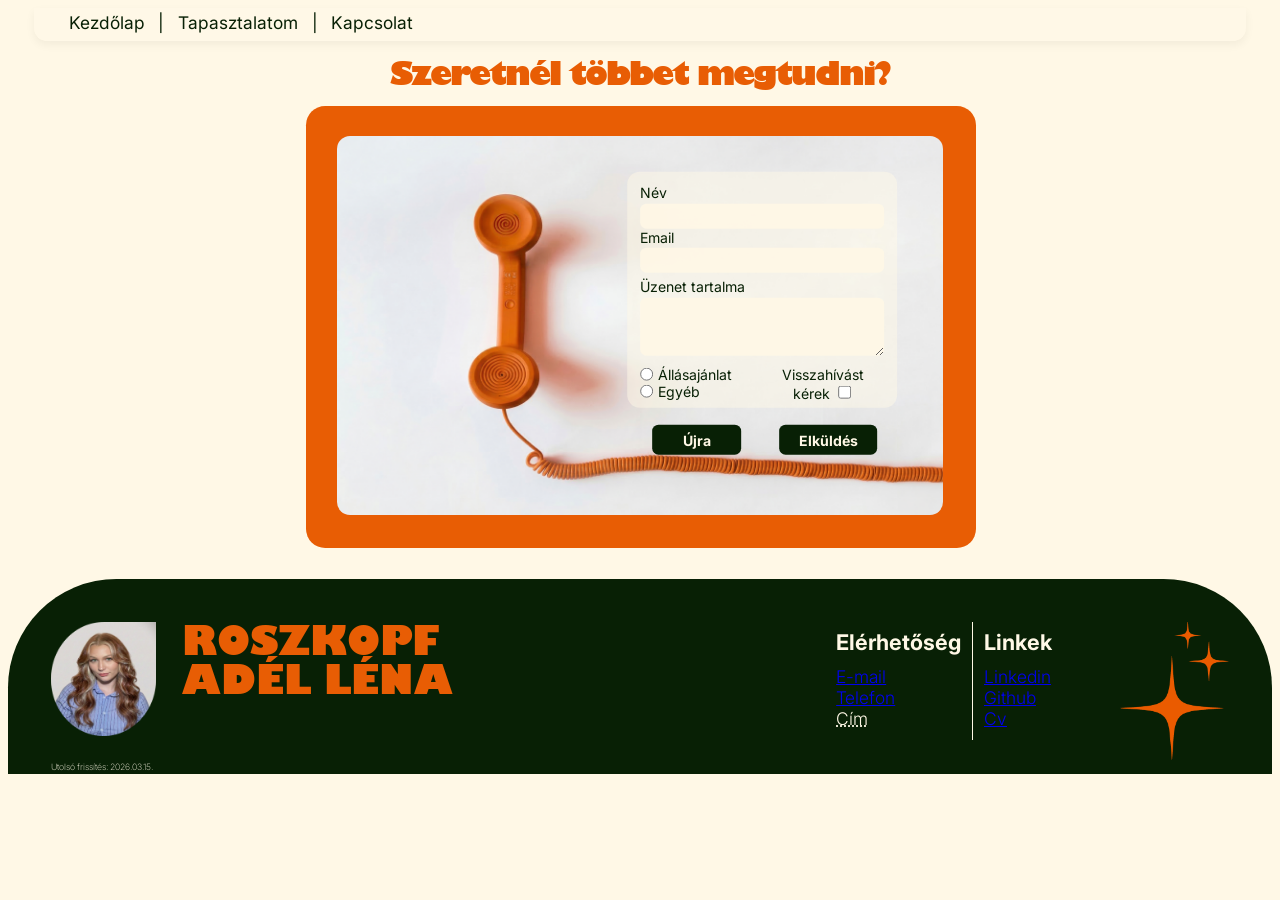
==== kapcsolat.html @ 5bee78ab "kezdolap, kapcsolat kesz" ====
<!doctype html>
<html lang="hu">
  <head>
    <meta charset="UTF-8" />
    <meta name="viewport" content="width=device-width, initial-scale=1.0" />
    <title>Portfólió - Kapcsolat - Roszkopf Adél</title>
    <link rel="icon" type="image/png" href="media/favicon.png" />
    <link rel="stylesheet" href="stilus/stilus.css" />
  </head>
  <body>
    <header>
      <nav>
        <a href="index.html">Kezdőlap</a>
        <span class="separator">|</span>
        <a href="tapasztalat.html">Tapasztalatom</a>
        <span class="separator">|</span>
        <a href="kapcsolat.html" class="active">Kapcsolat</a>
      </nav>
    </header>

    <main>
      <div class="kapcsolat_szekcio">
        <h1 class="huge-text kapcsolat_cim">Szeretnél többet megtudni?</h1>

        <div class="form_kontener">
          <div class="narancs_hatter"></div>
          <div class="kapcsolat_kep img_border"></div>

          <div class="form_box">
            <form action="#" method="post">
              <div class="form_field">
                <label for="name">Név</label>
                <input type="text" id="name" name="name" required />
              </div>

              <div class="form_field">
                <label for="email">Email</label>
                <input type="email" id="email" name="email" required />
              </div>

              <div class="form_field textarea_field">
                <label for="message">Üzenet tartalma</label>
                <textarea id="message" name="message" rows="3"></textarea>
              </div>

              <div class="form_options_container">
                <div class="form_options">
                  <div class="option_group">
                    <input
                      type="radio"
                      id="allasajanlat"
                      name="category"
                      value="allasajanlat"
                    />
                    <label for="allasajanlat">Állásajánlat</label>
                  </div>

                  <div class="option_group">
                    <input
                      type="radio"
                      id="egyeb"
                      name="category"
                      value="egyeb"
                    />
                    <label for="egyeb">Egyéb</label>
                  </div>
                </div>
                <div class="checkbox_container">
                  <div class="standalone_check">
                    <label for="check1">Visszahívást kérek</label>
                    <input type="checkbox" id="check1" name="check1" />
                  </div>
                </div>
              </div>

              <div class="form_buttons">
                <button type="reset" class="btn_ujra">Újra</button>
                <button type="submit" class="btn_elkuld">Elküldés</button>
              </div>
            </form>
          </div>
        </div>
      </div>
    </main>

    <footer>
      <div class="footer_left">
        <img
          class="footer_profil"
          src="media/footer_profil.png"
          alt="Roszkopf Adél"
        />
        <div class="footer_nev">ROSZKOPF<br />ADÉL LÉNA</div>
      </div>
      <div class="footer_right">
        <div class="footer_felsorolasok">
          <div class="footer_elerhetosegek">
            <h4>Elérhetőség</h4>
            <ul>
              <a href="mailto:roszkopf.adel@gmail.com">
                <li>E-mail</li>
              </a>
              <a href="tel:+36204202442">
                <li>Telefon</li>
              </a>
              <abbr title="2040 Budaörs, Szivárvány u. 12.">
                <li>Cím</li>
              </abbr>
            </ul>
          </div>
          <div class="footer_linkek">
            <h4>Linkek</h4>
            <ul>
              <a href="https://www.linkedin.com/in/adellenaroszkopf/">
                <li>Linkedin</li>
              </a>
              <a href="https://github.com/radel01">
                <li>Github</li>
              </a>
              <a href="media/Profile.pdf" target="_blank">
                <li>Cv</li>
              </a>
            </ul>
          </div>
        </div>
        <img
          class="footer_csillag"
          src="media/csillag2.png"
          alt="Csillag dekoráció"
        />
      </div>
      <div class="footer_bottom">
        Utolsó frissítés: <time datetime="2026-03-15">2026.03.15.</time>
      </div>
    </footer>
  </body>
</html>
---- stilus/stilus.css ----
@font-face {
  font-family: "Gill Sans Nova Ultra Bold";
  src: url("fonts/GillSansUltraBoNova.ttf") format("truetype");
  font-weight: 900;
  font-style: normal;
}
@font-face {
  font-family: "Inter";
  src: url("fonts/Inter-VariableFont_opsz,wght.ttf") format("truetype");
  font-weight: 100 900;
  font-style: normal;
}
.img_border {
  border-radius: 1.02vw;
}
body {
  background-color: #fff8e6;
  font-family: "Inter", sans-serif;
  font-weight: 400;
  color: #082005;
}
main {
  padding-left: 2.03vw;
  padding-right: 2.03vw;
}
h1,
h2,
h3,
.footer_nev {
  color: #e85d04;
  font-family: "Gill Sans Nova Ultra Bold", sans-serif;
}
/* --------------------kezdolap--------------------- */
.kezdolap_elso {
  width: 100%;
  position: relative;
  padding-top: 2.54vw;
}
.kezdolap_elso img {
  width: 100%;
  height: auto;
  display: block;
}

.focim {
  position: absolute;
  top: 61%;
  left: 55%;
  transform: translate(-85%, -55%);
  margin: 0;
  z-index: 10;
  text-shadow: 2px 2px 5px rgba(0, 0, 0, 0.5);
}
.focim h1 {
  font-size: 20.34vw;
  line-height: 0.79;
}
.kezdolap_masodik {
  margin-top: 4.24vw;
  padding-top: 8.81vw;
  padding-bottom: 2.03vw;
  height: 40.68vw;
}
.ismerj_kombinalt {
  display: grid;
  grid-template-columns: 1fr 3fr;
  gap: 0.34vw;
}
.levelek_kep {
  width: 20.34vw;
  margin-top: 1.69vw;
}
.hosszu_szoveg {
  text-align: justify;
  font-size: 1.76vw;
  padding-left: 0;
  margin-top: 5.08vw;
}
.kod_kep {
  margin-top: -11.02vw;
  float: right;
  width: 47%;
  margin-bottom: 0;
  margin-left: 3.39vw;
}
.meg_cim {
  clear: right;
  margin-top: 0.85vw;
  font-size: 13.56vw;
  float: right;
  margin-right: 0;
  padding-right: 0;
  line-height: 0.9;
  margin-bottom: 0;
  margin-left: 2.71vw;
}
.ismerj_cim {
  margin-top: 0.34vw;
  font-size: 14.58vw;
  margin-bottom: -0.17vw;
  padding-bottom: 0;
  line-height: 0.7;
}
.jobb_oldal {
  margin-top: 0;
  height: 1.69vw;
}
.bal_oldal {
  margin-top: 0;
  height: 33.9vw;
}

.kezdolap_harmadik {
  height: 44.07vw;
  padding-top: 8.81vw;
  padding-bottom: 2.03vw;
}

.harmadik_grid {
  display: grid;
  grid-template-columns: 1fr 1fr 1fr;
  gap: 0;
  margin-bottom: -6.78vw;
  position: relative;
  z-index: 2;
}
.szoveg_oszlop h3 {
  font-size: 1.69vw;
  margin-bottom: 1.36vw;
  padding-bottom: 0;
}
.szoveg_oszlop {
  font-size: 2.2vw;
  margin-bottom: 0.17vw;
  width: 25.42vw;
}
.szoveg_oszlop p {
  text-align: justify;
  margin-top: 0;
  padding-right: 1.36vw;
}
.kep_oszlop {
  position: relative;
}
.kezdolap_utolso_kep {
  width: 23.73vw;
  float: right;
  position: relative;
  z-index: 2;
  display: block;
}

.utolso_csillag {
  position: absolute;
  z-index: 1;
  width: 10vw;
  top: -4.75vw;
  left: 2.71vw;
}
.vezeteknev {
  margin: 0;
  line-height: 0.9;
  position: relative;
  z-index: 1;
  font-size: 9.32vw;
  letter-spacing: 0.0855em;
}
.keresztnev {
  margin: 0;
  line-height: 0.9;
  text-align: right;
  position: relative;
  z-index: 1;
  font-size: 9.32vw;
  margin-right: -0.68vw;
  letter-spacing: 0.0593em;
}

/* --------------------nav--------------------- */
header {
  position: sticky;
  top: 0;
  background-color: #fff8e660;
  z-index: 1000;
  box-shadow: 0 4px 10px rgba(0, 0, 0, 0.05);
  scroll-behavior: smooth;
  height: 2.54vw;
  margin-left: 2.03vw;
  margin-right: 2.03vw;
  border-bottom-left-radius: 1.02vw;
  border-bottom-right-radius: 1.02vw;
}
nav {
  height: 100%;
  font-size: 1.36vw; /* 20 / 14.75 */
  padding-top: 0.34vw;
  padding-left: 2.03vw;
  padding-right: 2.03vw;
}
nav a {
  text-decoration: none;
  color: #082005;
  padding-left: 0.68vw;
  padding-right: 0.68vw;
}
nav a:hover {
  color: #e85d04;
}

/* --------------------footer--------------------- */
footer {
  background-color: #082005;
  color: #fff8e6;
  border-top-left-radius: 8.47vw;
  border-top-right-radius: 8.47vw;
  padding-top: 3.39vw;
  padding-bottom: 0;
  padding-left: 3.39vw;
  padding-right: 3.39vw;
  display: grid;
  grid-template-columns: 2fr 1fr;
  height: 11.86vw;
  font-weight: 300;
}
.footer_profil {
  width: 8.14vw;
}
.footer_nev {
  color: #e85d04;
  font-size: 3.05vw;
  line-height: 1;
}
.footer_right {
  display: grid;
  grid-template-columns: 4fr 1fr;
}
.footer_csillag {
  width: 8.47vw;
}
.footer_felsorolasok {
  display: grid;
  grid-template-columns: 1fr 1fr;
  height: 9.15vw;
}
.footer_felsorolasok li {
  font-size: 1.36vw;
}
footer h4 {
  font-size: 1.69vw;
  margin-bottom: 0.85vw;
  padding-top: 0;
  margin-top: 0.51vw;
}
.footer_elerhetosegek {
  border-right: solid 1px #fff8e6;
  margin-right: 0.85vw;
  padding-right: 0.85vw;
}

.footer_left {
  display: grid;
  grid-template-columns: 1fr 5fr;
}
.footer_felsorolasok ul {
  list-style-type: none;
  padding: 0;
  margin: 0;
}
.footer_bottom {
  font-size: 0.68vw;
  font-weight: 200;
}

/* ------------------------------------------kapcsolat oldal------------------------------------------------ */
.kapcsolat_szekcio {
    text-align: center;
    padding-top: 1vw;
    margin-bottom: 5vw;
}

.kapcsolat_cim {
    margin-top: 0;
    margin-bottom: 3.2vw;
    font-size: 2.5vw;
    letter-spacing: -2px;
}

.form_kontener {
    position: relative;
    width: 50%;
    margin-top: 2vw;
    margin-bottom: 5vw;
    margin-left: auto;
    margin-right: auto;
    z-index: 1;
}
.narancs_hatter {
    position: absolute;
    top: -2.4vw; 
    left: -2.4vw; 
    width: calc(100% + 5vw); 
    height: calc(100% + 5vw); 
    background-color: #E85D04;
    border-radius: 1.5vw; 
    z-index: -1;
}
.kapcsolat_kep {
    width: 100%;
    display: block;
    background-image: url('../media/kapcsolat1.png');
    background-size: cover;
    background-position: center;
    background-repeat: no-repeat;
    aspect-ratio: 16 / 10;
}

.form_box {
    position: absolute;
    top: 40.5%;
    left: 70.2%;
    transform: translate(-50%, -50%);
    width: 44.5%; 
    height: 62.5%; 
    background-color: rgba(255, 248, 230, 0.471);
    padding: 1vw;
    box-sizing: border-box; 
    border-radius: 1vw; 
    display: grid;
    grid-template-columns: 1fr;
    gap: 0.5vw;
    align-content: start;
}

.form_field {
    display: flex;
    flex-direction: column;
    text-align: left;
}

.form_field label {
    font-size: 1.1vw;
    margin-bottom: 0.2vw;
}

.form_field input,
.form_field textarea {
    font-family: 'Inter', sans-serif;
    font-size: 1.1vw;
    color: #082005;
    background-color: transparent;
    border: none;
    border-radius: 0.5vw;
    padding: 0.3vw;
    width: 100%;
    box-sizing: border-box;
}
.form_field input:not([type="radio"]):not([type="checkbox"]),
.form_field textarea {
     background-color: rgba(255, 248, 230, 0.9);
}

.textarea_field label {
    margin-top: 0.4vw;
}
.form_options_container{
  display: grid;
  grid-template-columns: 1fr 1fr;
}

.form_options {
    align-items: center;
    gap: 1.2vw;
    margin-top: 0.8vw;
    margin-bottom: 0.8vw;
    font-size: 1.1vw;
}
.checkbox_container{
  float: right;
  margin-top: 0.8vw;
    margin-bottom: 0.8vw;
    font-size: 1.1vw;
}

.option_group {
    display: flex;
    align-items: center;
    gap: 0.4vw;
}

.option_group input[type="radio"] {
    width: auto;
    margin: 0;
}

.standalone_check {
    margin-left: auto;
}

.form_buttons {
    display: grid;
    grid-template-columns: 1fr 1fr;
    gap: 1.5vw;
    width: 100%;
    margin-top: 1vw;
    justify-items: center;
}

.form_buttons button {
    font-family: 'Inter', sans-serif;
    font-size: 1.1vw;
    font-weight: 700;
    color: #fff8e6;
    background-color: #082005;
    border: none;
    border-radius: 0.5vw;
    padding: 0.5vw 1.5vw;
    width: auto;
    min-width: 7vw;
    cursor: pointer;
    transition: background-color 0.3s ease;
}

.form_buttons button:hover {
    background-color: #E85D04;
}
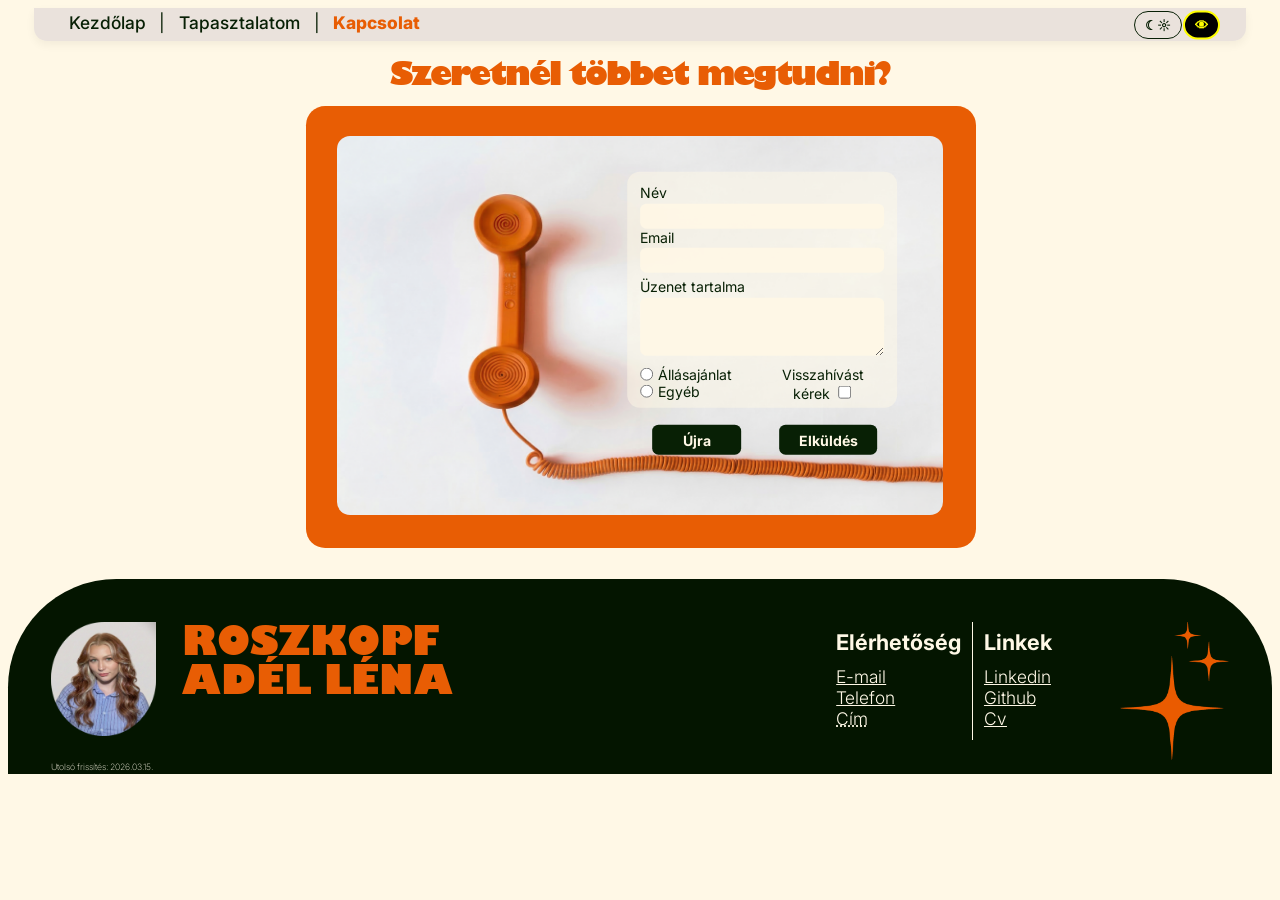
==== commit 943bd935: "dark mode, high-contrast mode" ====
--- a/kapcsolat.html
+++ b/kapcsolat.html
@@ -3,11 +3,12 @@
   <head>
     <meta charset="UTF-8" />
     <meta name="viewport" content="width=device-width, initial-scale=1.0" />
-    <title>Portfólió - Kapcsolat - Roszkopf Adél</title>
+    <title>Kapcsolat - Roszkopf Adél</title>
     <link rel="icon" type="image/png" href="media/favicon.png" />
     <link rel="stylesheet" href="stilus/stilus.css" />
   </head>
   <body>
+    <a href="#fo-tartalom" class="skip-link">Ugrás a fő tartalomra</a>
     <header>
       <nav>
         <a href="index.html">Kezdőlap</a>
@@ -15,10 +16,12 @@
         <a href="tapasztalat.html">Tapasztalatom</a>
         <span class="separator">|</span>
         <a href="kapcsolat.html" class="active">Kapcsolat</a>
+        <button id="tema_gomb" onclick="temaValtas()">☾☼</button>
+        <button id="akadalymentes_gomb" onclick="kontraszt()">👁</button>
       </nav>
     </header>
 
-    <main>
+    <main id="fo-tartalom">
       <div class="kapcsolat_szekcio">
         <h1 class="huge-text kapcsolat_cim">Szeretnél többet megtudni?</h1>
 
@@ -27,22 +30,19 @@
           <div class="kapcsolat_kep img_border"></div>
 
           <div class="form_box">
-            <form action="#" method="post">
+            <form action="mailto:roszkopf.adel@gmail.com" method="post" enctype="text/plain">
               <div class="form_field">
                 <label for="name">Név</label>
-                <input type="text" id="name" name="name" required />
+                <input type="text" id="name" name="name" required maxlength="80"/>
               </div>
-
               <div class="form_field">
                 <label for="email">Email</label>
-                <input type="email" id="email" name="email" required />
+                <input type="email" id="email" name="email" required maxlength="100" />
               </div>
-
               <div class="form_field textarea_field">
                 <label for="message">Üzenet tartalma</label>
-                <textarea id="message" name="message" rows="3"></textarea>
+                <textarea id="message" name="message" rows="3" maxlength="1000"></textarea>
               </div>
-
               <div class="form_options_container">
                 <div class="form_options">
                   <div class="option_group">
@@ -85,11 +85,13 @@
 
     <footer>
       <div class="footer_left">
-        <img
-          class="footer_profil"
-          src="media/footer_profil.png"
-          alt="Roszkopf Adél"
-        />
+        <a href="media/footer1.png" target="_blank">
+          <img
+            class="footer_profil"
+            src="media/footer_profil.png"
+            alt="Roszkopf Adél"
+          />
+        </a>
         <div class="footer_nev">ROSZKOPF<br />ADÉL LÉNA</div>
       </div>
       <div class="footer_right">
@@ -97,29 +99,17 @@
           <div class="footer_elerhetosegek">
             <h4>Elérhetőség</h4>
             <ul>
-              <a href="mailto:roszkopf.adel@gmail.com">
-                <li>E-mail</li>
-              </a>
-              <a href="tel:+36204202442">
-                <li>Telefon</li>
-              </a>
-              <abbr title="2040 Budaörs, Szivárvány u. 12.">
-                <li>Cím</li>
-              </abbr>
+                <li><a href="mailto:roszkopf.adel@gmail.com">E-mail</a></li>
+                <li><a href="tel:+36204202442">Telefon</a></li>
+                <li><abbr title="2040 Budaörs, Szivárvány u. 12.">Cím</abbr></li>
             </ul>
           </div>
           <div class="footer_linkek">
             <h4>Linkek</h4>
             <ul>
-              <a href="https://www.linkedin.com/in/adellenaroszkopf/">
-                <li>Linkedin</li>
-              </a>
-              <a href="https://github.com/radel01">
-                <li>Github</li>
-              </a>
-              <a href="media/Profile.pdf" target="_blank">
-                <li>Cv</li>
-              </a>
+                <li><a href="https://www.linkedin.com/in/adellenaroszkopf/">Linkedin</a></li>
+                <li><a href="https://github.com/radel01">Github</a></li>
+                <li><a href="media/Profile.pdf" target="_blank">Cv</a></li>
             </ul>
           </div>
         </div>
@@ -133,5 +123,13 @@
         Utolsó frissítés: <time datetime="2026-03-15">2026.03.15.</time>
       </div>
     </footer>
+    <script>
+    function temaValtas() {
+      document.body.classList.toggle("sotet-mod");
+    }
+    function kontraszt() {
+      document.body.classList.toggle("akadalymentes-mod");
+    }
+  </script>
   </body>
 </html>
--- a/stilus/stilus.css
+++ b/stilus/stilus.css
@@ -9,6 +9,9 @@
   src: url("fonts/Inter-VariableFont_opsz,wght.ttf") format("truetype");
   font-weight: 100 900;
   font-style: normal;
+}
+html {
+  background-color: #fff8e6; 
 }
 .img_border {
   border-radius: 1.02vw;
@@ -180,7 +183,7 @@
 header {
   position: sticky;
   top: 0;
-  background-color: #fff8e660;
+  background-color: #e6dedace;
   z-index: 1000;
   box-shadow: 0 4px 10px rgba(0, 0, 0, 0.05);
   scroll-behavior: smooth;
@@ -196,15 +199,21 @@
   padding-top: 0.34vw;
   padding-left: 2.03vw;
   padding-right: 2.03vw;
+  position: relative;
 }
 nav a {
   text-decoration: none;
   color: #082005;
   padding-left: 0.68vw;
   padding-right: 0.68vw;
+  font-weight: 500;
 }
 nav a:hover {
   color: #e85d04;
+}
+nav a.active {
+  color: #e85d04;
+  font-weight: 800;
 }
 
 /* --------------------footer--------------------- */
@@ -270,156 +279,509 @@
   font-size: 0.68vw;
   font-weight: 200;
 }
-
+footer a {
+  color: #fff8e6;
+  transition: 0.3s;
+}
+footer a:visited {
+  color: #e85d04;
+  transition: 0.3s;
+}
+footer a:hover {
+  color: #ffba8f;
+  transition: 0.3s;
+}
+footer a:active {
+  color: #243c21;
+  transition: 0.3s;
+}
 /* ------------------------------------------kapcsolat oldal------------------------------------------------ */
 .kapcsolat_szekcio {
-    text-align: center;
-    padding-top: 1vw;
-    margin-bottom: 5vw;
+  text-align: center;
+  padding-top: 1vw;
+  margin-bottom: 5vw;
 }
 
 .kapcsolat_cim {
-    margin-top: 0;
-    margin-bottom: 3.2vw;
-    font-size: 2.5vw;
-    letter-spacing: -2px;
+  margin-top: 0;
+  margin-bottom: 3.2vw;
+  font-size: 2.5vw;
+  letter-spacing: -2px;
 }
 
 .form_kontener {
+  position: relative;
+  width: 50%;
+  margin-top: 2vw;
+  margin-bottom: 5vw;
+  margin-left: auto;
+  margin-right: auto;
+  z-index: 1;
+}
+.narancs_hatter {
+  position: absolute;
+  top: -2.4vw;
+  left: -2.4vw;
+  width: calc(100% + 5vw);
+  height: calc(100% + 5vw);
+  background-color: #e85d04;
+  border-radius: 1.5vw;
+  z-index: -1;
+}
+.kapcsolat_kep {
+  width: 100%;
+  display: block;
+  background-image: url("../media/kapcsolat1.png");
+  background-size: cover;
+  background-position: center;
+  background-repeat: no-repeat;
+  aspect-ratio: 16 / 10;
+}
+
+.form_box {
+  position: absolute;
+  top: 40.5%;
+  left: 70.2%;
+  transform: translate(-50%, -50%);
+  width: 44.5%;
+  height: 62.5%;
+  background-color: rgba(255, 248, 230, 0.471);
+  padding: 1vw;
+  box-sizing: border-box;
+  border-radius: 1vw;
+  display: grid;
+  grid-template-columns: 1fr;
+  gap: 0.5vw;
+  align-content: start;
+}
+
+.form_field {
+  display: flex;
+  flex-direction: column;
+  text-align: left;
+}
+
+.form_field label {
+  font-size: 1.1vw;
+  margin-bottom: 0.2vw;
+}
+
+.form_field input,
+.form_field textarea {
+  font-family: "Inter", sans-serif;
+  font-size: 1.1vw;
+  color: #082005;
+  background-color: transparent;
+  border: none;
+  border-radius: 0.5vw;
+  padding: 0.3vw;
+  width: 100%;
+  box-sizing: border-box;
+}
+.form_field input:not([type="radio"]):not([type="checkbox"]),
+.form_field textarea {
+  background-color: rgba(255, 248, 230, 0.9);
+}
+
+.textarea_field label {
+  margin-top: 0.4vw;
+}
+.form_options_container {
+  display: grid;
+  grid-template-columns: 1fr 1fr;
+}
+
+.form_options {
+  align-items: center;
+  gap: 1.2vw;
+  margin-top: 0.8vw;
+  margin-bottom: 0.8vw;
+  font-size: 1.1vw;
+}
+.checkbox_container {
+  float: right;
+  margin-top: 0.8vw;
+  margin-bottom: 0.8vw;
+  font-size: 1.1vw;
+}
+
+.option_group {
+  display: flex;
+  align-items: center;
+  gap: 0.4vw;
+}
+
+.option_group input[type="radio"] {
+  width: auto;
+  margin: 0;
+}
+
+.standalone_check {
+  margin-left: auto;
+}
+
+.form_buttons {
+  display: grid;
+  grid-template-columns: 1fr 1fr;
+  gap: 1.5vw;
+  width: 100%;
+  margin-top: 1vw;
+  justify-items: center;
+}
+
+.form_buttons button {
+  font-family: "Inter", sans-serif;
+  font-size: 1.1vw;
+  font-weight: 700;
+  color: #fff8e6;
+  background-color: #082005;
+  border: none;
+  border-radius: 0.5vw;
+  padding: 0.5vw 1.5vw;
+  width: auto;
+  min-width: 7vw;
+  cursor: pointer;
+  transition: background-color 0.3s ease;
+}
+
+.form_buttons button:hover {
+  background-color: #e85d04;
+}
+.skip-link {
+  position: absolute;
+  top: -100px;
+  left: 0;
+  background-color: #E85D04;
+  color: white;
+  padding: 10px 20px;
+  text-decoration: none;
+  font-weight: bold;
+  z-index: 1000;
+  transition: 0.3s;
+}
+.skip-link:focus {
+  top: 0; 
+}
+
+/* --------------------------------------------------SÖTÉT MÓD--------------------------------------------------------- */
+body.sotet-mod {
+  background-color: #082005 !important; 
+  color: #f0f0f0 !important;
+}
+
+#tema_gomb {
+  background: none;
+  border: 1px solid #082005;
+  padding: 5px 10px;
+  border-radius: 20px;
+  color: #082005;
+  cursor: pointer;
+  font-weight: bold;
+  font-family: inherit;
+  transition: 0.3s;
+  position: absolute;
+  right: 5vw;
+  top: 45%;
+  transform: translateY(-50%);
+
+}
+body.sotet-mod .form_box{
+  background-color: #082005c4 !important;
+}
+
+#tema_gomb:hover {
+  background-color: #e85d04;
+  color: white;
+  border-color: #e85d04;
+}
+
+footer{
+  background-color:#041500;
+}
+/* --------------------------------------------------Nagy kontraszt mód--------------------------------------------------------- */
+body.akadalymentes-mod,
+body.akadalymentes-mod header,
+body.akadalymentes-mod footer,
+body.akadalymentes-mod main,
+body.akadalymentes-mod .form_box {
+  background-color: #000000 !important;
+  color: #FFFF00 !important;
+  background-image: none !important;
+}
+body.akadalymentes-mod p,
+body.akadalymentes-mod a,
+body.akadalymentes-mod li{
+  font-size: 2vw !important; 
+  color: #FFFFFF !important;
+  font-weight: bold !important;
+}
+body.akadalymentes-mod a.active{
+  font-size: 2vw !important; 
+  color: #FFFF00 !important;
+  font-weight: bold !important;
+}
+body.akadalymentes-mod a:visited{
+  color: #FFFF00 !important;
+}
+body.akadalymentes-mod a:hover{
+  color: #ff0000 !important;
+}
+body.akadalymentes-mod h1,
+body.akadalymentes-mod h2,
+body.akadalymentes-mod h3 {
+  color: #FFFF00 !important;
+  border-bottom: 3px solid #FFFF00 !important;
+}
+#akadalymentes_gomb {
+  position: absolute;
+  right: 2vw;
+  top: 45%;
+  transform: translateY(-50%);
+  border-radius: 20px;
+  background-color: black;
+  border: 2px solid yellow;
+  padding: 5px 10px;
+  color: yellow;
+  font-weight: bold;
+  cursor: pointer;
+  z-index: 100;
+}
+/* --------------------------------------------------RESZPONZÍV NÉZETEK--------------------------------------------------------- */
+
+@media screen and (max-width: 900px) {
+  .hosszu_szoveg {
+    font-size: 2.2vw;
+  }
+  .kezdolap_harmadik {
+    height: auto;
+    padding-bottom: 5vw;
+    padding-top: 2vw;
+  }
+  .harmadik_grid {
+    grid-template-columns: 1fr 1fr;
+    gap: 4vw;
+  }
+  .szoveg_oszlop {
+    width: 100%;
+  }
+  .kep_oszlop {
+    grid-column: span 2;
+    display: flex;
+    justify-content: center;
     position: relative;
-    width: 50%;
-    margin-top: 2vw;
-    margin-bottom: 5vw;
-    margin-left: auto;
-    margin-right: auto;
-    z-index: 1;
-}
-.narancs_hatter {
-    position: absolute;
-    top: -2.4vw; 
-    left: -2.4vw; 
-    width: calc(100% + 5vw); 
-    height: calc(100% + 5vw); 
-    background-color: #E85D04;
-    border-radius: 1.5vw; 
-    z-index: -1;
-}
-.kapcsolat_kep {
-    width: 100%;
-    display: block;
-    background-image: url('../media/kapcsolat1.png');
-    background-size: cover;
-    background-position: center;
-    background-repeat: no-repeat;
-    aspect-ratio: 16 / 10;
-}
-
-.form_box {
-    position: absolute;
-    top: 40.5%;
-    left: 70.2%;
-    transform: translate(-50%, -50%);
-    width: 44.5%; 
-    height: 62.5%; 
-    background-color: rgba(255, 248, 230, 0.471);
-    padding: 1vw;
-    box-sizing: border-box; 
-    border-radius: 1vw; 
-    display: grid;
-    grid-template-columns: 1fr;
-    gap: 0.5vw;
-    align-content: start;
-}
-
-.form_field {
+    margin-top: 5vw;
+    margin-bottom: 22vw;
+  }
+  .kezdolap_utolso_kep {
+    width: 40%;
+  }
+  .utolso_csillag {
+    left: 12%;
+    top: -23%;
+    height: 70vw;
+    width: 70vw;
+  }
+  .kezdolap_masodik, 
+  .bal_oldal, 
+  .jobb_oldal {
+    height: auto;
+  }
+  .szoveg_oszlop h3{
+    font-size: 3vw;
+  }
+  .kezdolap_masodik {
+    height: auto;
+    padding-bottom: 0vw;
+  }
+  .ismerj_kombinalt {
     display: flex;
     flex-direction: column;
+    gap: 3vw;
+  }
+
+  .bal_oldal,
+  .jobb_oldal {
+    height: auto;
+  }
+
+  .jobb_oldal {
+    order: 1;
+    display: flex;
+    flex-direction: column;
+  }
+
+  .bal_oldal {
+    order: 2;
+  }
+
+  .ismerj_cim {
+    font-size: 14vw;
     text-align: left;
-}
-
-.form_field label {
-    font-size: 1.1vw;
-    margin-bottom: 0.2vw;
-}
-
-.form_field input,
-.form_field textarea {
-    font-family: 'Inter', sans-serif;
-    font-size: 1.1vw;
-    color: #082005;
-    background-color: transparent;
-    border: none;
-    border-radius: 0.5vw;
-    padding: 0.3vw;
-    width: 100%;
-    box-sizing: border-box;
-}
-.form_field input:not([type="radio"]):not([type="checkbox"]),
-.form_field textarea {
-     background-color: rgba(255, 248, 230, 0.9);
-}
-
-.textarea_field label {
-    margin-top: 0.4vw;
-}
-.form_options_container{
-  display: grid;
-  grid-template-columns: 1fr 1fr;
-}
-
-.form_options {
-    align-items: center;
-    gap: 1.2vw;
-    margin-top: 0.8vw;
-    margin-bottom: 0.8vw;
-    font-size: 1.1vw;
-}
-.checkbox_container{
-  float: right;
-  margin-top: 0.8vw;
-    margin-bottom: 0.8vw;
-    font-size: 1.1vw;
-}
-
-.option_group {
-    display: flex;
-    align-items: center;
-    gap: 0.4vw;
-}
-
-.option_group input[type="radio"] {
-    width: auto;
+    margin-bottom: -8vw;
+    position: relative;
+    z-index: 2;
+  }
+
+  .meg_cim {
+    order: 1;
+    float: none;
+    font-size: 14vw;
+    text-align: right;
     margin: 0;
-}
-
-.standalone_check {
-    margin-left: auto;
-}
-
-.form_buttons {
+    margin-top: -2vw;
+  }
+
+  .hosszu_szoveg {
+    order: 2;
+    margin-top: 3vw;
+    font-size: 2.5vw;
+  }
+  .ismerj_kombinalt {
     display: grid;
     grid-template-columns: 1fr 1fr;
-    gap: 1.5vw;
+    grid-template-areas: 
+      "jobb jobb"
+      "jobb jobb";
+  }
+
+  .jobb_oldal {
+    grid-area: jobb;
+  }
+
+  .bal_oldal {
+    height: 0;
+  }
+
+  .kod_kep {
+    order: 3;
+    float: none;
     width: 100%;
-    margin-top: 1vw;
-    justify-items: center;
-}
-
-.form_buttons button {
-    font-family: 'Inter', sans-serif;
-    font-size: 1.1vw;
-    font-weight: 700;
-    color: #fff8e6;
-    background-color: #082005;
-    border: none;
-    border-radius: 0.5vw;
-    padding: 0.5vw 1.5vw;
-    width: auto;
-    min-width: 7vw;
-    cursor: pointer;
-    transition: background-color 0.3s ease;
-}
-
-.form_buttons button:hover {
-    background-color: #E85D04;
-}+    margin: 0;
+    grid-area: kep;
+  }
+
+  .levelek_kep {
+    visibility: hidden;
+  }
+}
+
+@media screen and (max-width: 600px) {
+  .hosszu_szoveg {
+    font-size: 3.5vw;
+  }
+  .kezdolap_harmadik {
+    height: auto;
+    padding-bottom: 10vw;
+  }
+  .harmadik_grid {
+    grid-template-columns: 1fr;
+    gap: 2vw;
+    margin-bottom: 0vw;
+  }
+  .kep_oszlop {
+    grid-column: span 1;
+    display: flex;
+    justify-content: center;
+    position: relative;
+    margin-top: 5vw;
+    margin-bottom: 22vw;
+  }
+  .kezdolap_utolso_kep {
+    width: 40%;
+  }
+  .utolso_csillag {
+    left: 12%;
+    top: -23%;
+    height: 70vw;
+    width: 70vw;
+  }
+  .szoveg_oszlop h3 {
+    font-size: 5vw;
+  }
+  .szoveg_oszlop p {
+    font-size: 4vw;
+    padding-right: 0;
+  }
+  .vezeteknev,
+  .keresztnev {
+    font-size: 14vw;
+    text-align: center;
+    margin-right: 0;
+  }
+
+  
+  .kezdolap_masodik {
+    height: auto;
+    padding-bottom: 0vw;
+  }
+  .ismerj_kombinalt {
+    display: flex;
+    flex-direction: column;
+    gap: 5vw;
+  }
+  .jobb_oldal {
+    order: 1; 
+    display: flex;
+    flex-direction: column;
+    height: auto;
+  }
+  .bal_oldal {
+    order: 2; 
+    height: 0;
+  }
+  .ismerj_cim {
+    font-size: 18vw;
+    text-align: left;
+    margin-bottom: 0;
+  }
+  .meg_cim {
+    order: 1; 
+    float: none;
+    margin: 0;
+    margin-top: 0vw;
+    font-size: 18vw;
+    text-align: right;
+  }
+  .kod_kep {
+    order: 3; 
+    float: none;
+    width: 100%;
+    margin-top: 5vw;
+    margin-bottom: 0;
+  }
+  .levelek_kep {
+    visibility: hidden;
+  }
+}
+/* @media screen and (min-width: 2000px) {
+  body {
+    max-width: 80%; 
+    margin: 0 auto; 
+    position: relative; 
+    overflow-x: hidden; 
+    box-shadow: 0px 0px 50px rgba(0, 0, 0, 0.05);
+  }
+  p, .hosszu_szoveg {
+    font-size: 44px;
+  }
+  .focim h1{
+    font-size: 400px;
+  }
+  .szoveg_oszlop h3{
+    font-size: 35px;
+  }
+  .szoveg_oszlop p{
+    padding-right: 100px;
+  }
+  .ismerj_cim, .meg_cim {
+    font-size: 260px; 
+  }
+  .vezeteknev, .keresztnev {
+    font-size: 179px;
+  }
+  .utolso_csillag {
+    left: -12%;
+    top: -16%;
+  }
+}
+ */
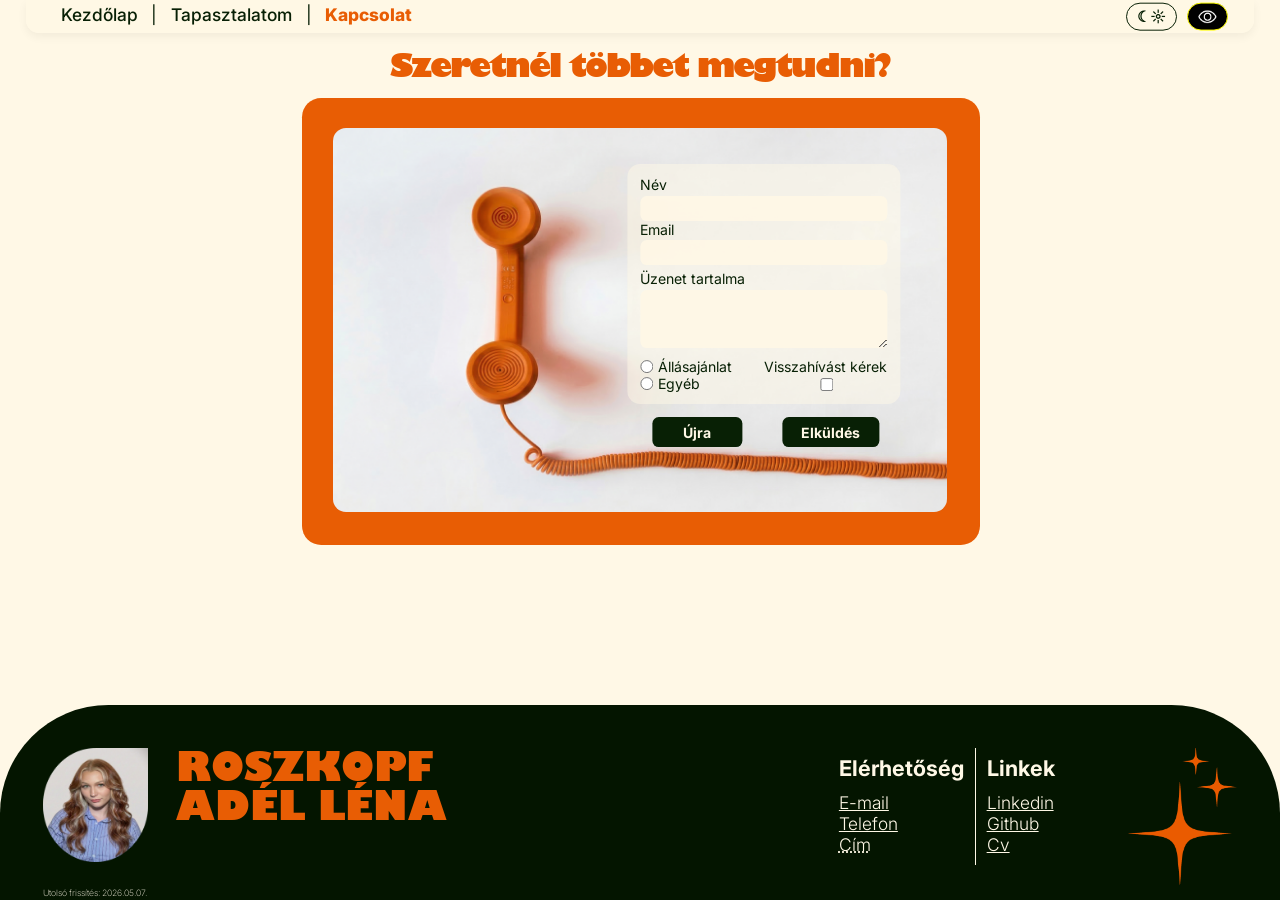
==== commit 93c61d11: "excel tablazat maxolva" ====
--- a/kapcsolat.html
+++ b/kapcsolat.html
@@ -1,129 +1,114 @@
 <!doctype html>
 <html lang="hu">
-  <head>
-    <meta charset="UTF-8" />
-    <meta name="viewport" content="width=device-width, initial-scale=1.0" />
-    <title>Kapcsolat - Roszkopf Adél</title>
-    <link rel="icon" type="image/png" href="media/favicon.png" />
-    <link rel="stylesheet" href="stilus/stilus.css" />
-  </head>
-  <body>
-    <a href="#fo-tartalom" class="skip-link">Ugrás a fő tartalomra</a>
-    <header>
-      <nav>
-        <a href="index.html">Kezdőlap</a>
-        <span class="separator">|</span>
-        <a href="tapasztalat.html">Tapasztalatom</a>
-        <span class="separator">|</span>
-        <a href="kapcsolat.html" class="active">Kapcsolat</a>
-        <button id="tema_gomb" onclick="temaValtas()">☾☼</button>
-        <button id="akadalymentes_gomb" onclick="kontraszt()">👁</button>
-      </nav>
-    </header>
 
-    <main id="fo-tartalom">
-      <div class="kapcsolat_szekcio">
-        <h1 class="huge-text kapcsolat_cim">Szeretnél többet megtudni?</h1>
+<head>
+  <meta charset="UTF-8" />
+  <meta name="viewport" content="width=device-width, initial-scale=1.0" />
+  <title>Kapcsolat - Roszkopf Adél</title>
+  <link rel="icon" type="image/png" href="media/favicon.png" />
+  <link rel="stylesheet" href="stilus/stilus.css" />
+  <link rel="stylesheet" href="stilus/nyomtatas.css" media="print" />
+</head>
 
-        <div class="form_kontener">
-          <div class="narancs_hatter"></div>
-          <div class="kapcsolat_kep img_border"></div>
+<body>
+  <a href="#fo-tartalom" class="skip-link">Ugrás a fő tartalomra</a>
+  <header>
+    <nav>
+      <a href="index.html">Kezdőlap</a>
+      <span class="separator">|</span>
+      <a href="tapasztalat.html">Tapasztalatom</a>
+      <span class="separator">|</span>
+      <a href="kapcsolat.html" class="active">Kapcsolat</a>
+      <button id="tema_gomb" onclick="temaValtas()">☾☼</button>
+      <button id="akadalymentes_gomb" onclick="kontraszt()"><img src="media/szem.png" alt="szem szimbólum"></button>
+    </nav>
+  </header>
 
-          <div class="form_box">
-            <form action="mailto:roszkopf.adel@gmail.com" method="post" enctype="text/plain">
-              <div class="form_field">
-                <label for="name">Név</label>
-                <input type="text" id="name" name="name" required maxlength="80"/>
-              </div>
-              <div class="form_field">
-                <label for="email">Email</label>
-                <input type="email" id="email" name="email" required maxlength="100" />
-              </div>
-              <div class="form_field textarea_field">
-                <label for="message">Üzenet tartalma</label>
-                <textarea id="message" name="message" rows="3" maxlength="1000"></textarea>
-              </div>
-              <div class="form_options_container">
-                <div class="form_options">
-                  <div class="option_group">
-                    <input
-                      type="radio"
-                      id="allasajanlat"
-                      name="category"
-                      value="allasajanlat"
-                    />
-                    <label for="allasajanlat">Állásajánlat</label>
-                  </div>
+  <main id="fo-tartalom">
+    <div class="kapcsolat_szekcio">
+      <h1 class="huge-text kapcsolat_cim">Szeretnél többet megtudni?</h1>
 
-                  <div class="option_group">
-                    <input
-                      type="radio"
-                      id="egyeb"
-                      name="category"
-                      value="egyeb"
-                    />
-                    <label for="egyeb">Egyéb</label>
-                  </div>
+      <div class="form_kontener">
+        <div class="narancs_hatter"></div>
+        <div class="kapcsolat_kep img_border"></div>
+
+        <div class="form_box">
+          <form action="mailto:roszkopf.adel@gmail.com" method="post" enctype="text/plain">
+            <div class="form_field">
+              <label for="name">Név</label>
+              <input type="text" id="name" name="name" required maxlength="80" />
+            </div>
+            <div class="form_field">
+              <label for="email">Email</label>
+              <input type="email" id="email" name="email" required maxlength="100" />
+            </div>
+            <div class="form_field textarea_field">
+              <label for="message">Üzenet tartalma</label>
+              <textarea id="message" name="message" rows="3" maxlength="1000"></textarea>
+            </div>
+            <div class="form_options_container">
+              <div class="form_options">
+                <div class="option_group">
+                  <input type="radio" id="allasajanlat" name="category" value="allasajanlat" />
+                  <label for="allasajanlat">Állásajánlat</label>
                 </div>
-                <div class="checkbox_container">
-                  <div class="standalone_check">
-                    <label for="check1">Visszahívást kérek</label>
-                    <input type="checkbox" id="check1" name="check1" />
-                  </div>
+
+                <div class="option_group">
+                  <input type="radio" id="egyeb" name="category" value="egyeb" />
+                  <label for="egyeb">Egyéb</label>
                 </div>
               </div>
+              <div class="checkbox_container">
+                <div class="standalone_check">
+                  <label for="check1">Visszahívást kérek</label>
+                  <input type="checkbox" id="check1" name="check1" />
+                </div>
+              </div>
+            </div>
 
-              <div class="form_buttons">
-                <button type="reset" class="btn_ujra">Újra</button>
-                <button type="submit" class="btn_elkuld">Elküldés</button>
-              </div>
-            </form>
-          </div>
+            <div class="form_buttons">
+              <button type="reset" class="btn_ujra">Újra</button>
+              <button type="submit" class="btn_elkuld">Elküldés</button>
+            </div>
+          </form>
         </div>
       </div>
-    </main>
+    </div>
+  </main>
 
-    <footer>
-      <div class="footer_left">
-        <a href="media/footer1.png" target="_blank">
-          <img
-            class="footer_profil"
-            src="media/footer_profil.png"
-            alt="Roszkopf Adél"
-          />
-        </a>
-        <div class="footer_nev">ROSZKOPF<br />ADÉL LÉNA</div>
+  <footer>
+    <div class="footer_left">
+      <a href="media/footer1.png" target="_blank">
+        <img class="footer_profil" src="media/footer_profil.png" alt="Roszkopf Adél" />
+      </a>
+      <div class="footer_nev">ROSZKOPF<br />ADÉL LÉNA</div>
+    </div>
+    <div class="footer_right">
+      <div class="footer_felsorolasok">
+        <div class="footer_elerhetosegek">
+          <h4>Elérhetőség</h4>
+          <ul>
+            <li><a href="mailto:roszkopf.adel@gmail.com">E-mail</a></li>
+            <li><a href="tel:+36204202442">Telefon</a></li>
+            <li><abbr title="2040 Budaörs, Szivárvány u. 12.">Cím</abbr></li>
+          </ul>
+        </div>
+        <div class="footer_linkek">
+          <h4>Linkek</h4>
+          <ul>
+            <li><a href="https://www.linkedin.com/in/adellenaroszkopf/" target="_blank">Linkedin</a></li>
+            <li><a href="https://github.com/radel01" target="_blank">Github</a></li>
+            <li><a href="media/Profile.pdf" target="_blank">Cv</a></li>
+          </ul>
+        </div>
       </div>
-      <div class="footer_right">
-        <div class="footer_felsorolasok">
-          <div class="footer_elerhetosegek">
-            <h4>Elérhetőség</h4>
-            <ul>
-                <li><a href="mailto:roszkopf.adel@gmail.com">E-mail</a></li>
-                <li><a href="tel:+36204202442">Telefon</a></li>
-                <li><abbr title="2040 Budaörs, Szivárvány u. 12.">Cím</abbr></li>
-            </ul>
-          </div>
-          <div class="footer_linkek">
-            <h4>Linkek</h4>
-            <ul>
-                <li><a href="https://www.linkedin.com/in/adellenaroszkopf/">Linkedin</a></li>
-                <li><a href="https://github.com/radel01">Github</a></li>
-                <li><a href="media/Profile.pdf" target="_blank">Cv</a></li>
-            </ul>
-          </div>
-        </div>
-        <img
-          class="footer_csillag"
-          src="media/csillag2.png"
-          alt="Csillag dekoráció"
-        />
-      </div>
-      <div class="footer_bottom">
-        Utolsó frissítés: <time datetime="2026-03-15">2026.03.15.</time>
-      </div>
-    </footer>
-    <script>
+      <img class="footer_csillag" src="media/csillag2.png" alt="Csillag dekoráció" />
+    </div>
+    <div class="footer_bottom">
+      Utolsó frissítés: <time datetime="2026-05-07">2026.05.07.</time>
+    </div>
+  </footer>
+  <script>
     function temaValtas() {
       document.body.classList.toggle("sotet-mod");
     }
@@ -131,5 +116,6 @@
       document.body.classList.toggle("akadalymentes-mod");
     }
   </script>
-  </body>
-</html>
+</body>
+
+</html>
--- a/stilus/stilus.css
+++ b/stilus/stilus.css
@@ -10,8 +10,9 @@
   font-weight: 100 900;
   font-style: normal;
 }
+
 html {
-  background-color: #fff8e6; 
+  background-color: #fff8e6;
 }
 .img_border {
   border-radius: 1.02vw;
@@ -21,11 +22,17 @@
   font-family: "Inter", sans-serif;
   font-weight: 400;
   color: #082005;
+  margin: 0;
+  min-height: 100vh;
+  display: flex;
+  flex-direction: column;
 }
 main {
   padding-left: 2.03vw;
   padding-right: 2.03vw;
-}
+  flex-grow: 1;
+}
+
 h1,
 h2,
 h3,
@@ -38,6 +45,9 @@
   width: 100%;
   position: relative;
   padding-top: 2.54vw;
+}
+.header_kep {
+  background-color: #082005;
 }
 .kezdolap_elso img {
   width: 100%;
@@ -57,6 +67,7 @@
 .focim h1 {
   font-size: 20.34vw;
   line-height: 0.79;
+  animation: uszasBalrol 1s ease-out forwards;
 }
 .kezdolap_masodik {
   margin-top: 4.24vw;
@@ -86,6 +97,7 @@
   margin-bottom: 0;
   margin-left: 3.39vw;
 }
+
 .meg_cim {
   clear: right;
   margin-top: 0.85vw;
@@ -159,6 +171,7 @@
   width: 10vw;
   top: -4.75vw;
   left: 2.71vw;
+  animation: lebeges 3s ease-in-out infinite;
 }
 .vezeteknev {
   margin: 0;
@@ -166,7 +179,7 @@
   position: relative;
   z-index: 1;
   font-size: 9.32vw;
-  letter-spacing: 0.0855em;
+  letter-spacing: 0.089em;
 }
 .keresztnev {
   margin: 0;
@@ -176,14 +189,14 @@
   z-index: 1;
   font-size: 9.32vw;
   margin-right: -0.68vw;
-  letter-spacing: 0.0593em;
+  letter-spacing: 0.0713em;
 }
 
 /* --------------------nav--------------------- */
 header {
   position: sticky;
   top: 0;
-  background-color: #e6dedace;
+  background-color: #fff8e6d9;
   z-index: 1000;
   box-shadow: 0 4px 10px rgba(0, 0, 0, 0.05);
   scroll-behavior: smooth;
@@ -195,7 +208,7 @@
 }
 nav {
   height: 100%;
-  font-size: 1.36vw; /* 20 / 14.75 */
+  font-size: 1.36vw;
   padding-top: 0.34vw;
   padding-left: 2.03vw;
   padding-right: 2.03vw;
@@ -317,6 +330,7 @@
   margin-left: auto;
   margin-right: auto;
   z-index: 1;
+  animation: uszasLentrol 1s ease-out forwards;
 }
 .narancs_hatter {
   position: absolute;
@@ -451,7 +465,7 @@
   position: absolute;
   top: -100px;
   left: 0;
-  background-color: #E85D04;
+  background-color: #e85d04;
   color: white;
   padding: 10px 20px;
   text-decoration: none;
@@ -460,32 +474,243 @@
   transition: 0.3s;
 }
 .skip-link:focus {
-  top: 0; 
-}
-
+  top: 0;
+}
+/* --------------------------------------------------Tapasztalat oldal--------------------------------------------------------- */
+.tapasztalat_elso {
+  background-color: #082005;
+  width: 100%;
+  border-radius: 1.02vw;
+  height: 27vw;
+  display: grid;
+  grid-template-columns: 1fr 1fr;
+  margin-top: 2.54vw;
+  padding-top: 5vw;
+}
+.fokep_tarolo {
+  width: 25vw;
+  padding-left: 10vw;
+  padding-top: 3vw;
+}
+.tapasztalat_kep {
+  width: 100%;
+  border-radius: 1.02vw;
+}
+.Tcim1 {
+  margin: 0;
+  line-height: 0.9;
+  position: relative;
+  z-index: 1;
+  font-size: 11vw;
+  animation: uszasJobbrol 1s ease-out forwards;
+}
+.Tcim2 {
+  margin: 0;
+  line-height: 0.9;
+  text-align: right;
+  position: relative;
+  z-index: 1;
+  font-size: 11vw;
+  padding-left: 1.3vw;
+  animation: uszasJobbrol 1s ease-out forwards;
+}
+.tapasztalat_masodik {
+  height: 38vw;
+  margin-top: 20vw;
+  text-align: justify;
+  font-size: 1.9vw;
+  position: relative;
+}
+.tapasztalat_csillag1 {
+  position: absolute;
+  z-index: 10;
+  width: 8vw;
+  top: 0vw;
+  right: -1vw;
+  animation: lebeges 3s ease-in-out infinite;
+}
+.tapasztalat_csillag2 {
+  position: absolute;
+  z-index: 10;
+  width: 5vw;
+  top: -5vw;
+  right: 3vw;
+  animation: lebeges 3s ease-in-out infinite;
+}
+.tapasztalat_csillag3 {
+  position: absolute;
+  z-index: 10;
+  width: 9vw;
+  top: -5vw;
+  left: -1vw;
+  animation: csillogas 3s ease-in-out infinite;
+}
+.tapasztalat_masodik h2 {
+  font-size: 4.9vw;
+  margin: 0;
+}
+.tapasztalat_masodik p {
+  margin: 0;
+}
+.tablazat {
+  float: right;
+  background-color: #082005;
+  color: #f0f0f0;
+  padding: 2vw 4vw 2vw 4vw;
+  margin-left: 3vw;
+  margin-bottom: 2.7vh;
+  margin-top: 2vh;
+  border-radius: 1vw;
+  overflow-x: auto;
+}
+.tablazat table {
+  width: 100%;
+  border-collapse: collapse;
+  color: #f0f0f0;
+  font-size: 1.1vw;
+}
+.tablazat caption {
+  text-align: left;
+  margin-bottom: 10px;
+}
+
+.tablazat summary {
+  cursor: pointer;
+  font-weight: bold;
+  color: #e85d04; /* A narancssárga színedhez igazítva */
+}
+.tablazat th,
+.tablazat td {
+  padding: 1vw;
+  text-align: left;
+  border-bottom: 1px solid rgba(255, 255, 255, 0.1);
+}
+.tablazat th {
+  color: #e85d04;
+  font-weight: bold;
+  text-transform: uppercase;
+  letter-spacing: 0.1vw;
+}
+.tablazat tr:last-child td {
+  border-bottom: none;
+}
+.tablazat tr:hover td {
+  background-color: rgba(255, 255, 255, 0.05);
+  transition: background-color 0.3s ease;
+}
+.tapasztalat_harmadik {
+  position: relative;
+  height: 38vw;
+  margin-top: 6vw;
+  text-align: justify;
+  font-size: 1.9vw;
+}
+.tapasztalat_harmadik h2 {
+  text-align: right;
+  margin: 0;
+  font-size: 4.9vw;
+}
+.video_szoveg {
+  margin: 0;
+}
+.video_tarolo {
+  float: left;
+  width: 35vw;
+  padding-top: 3vh;
+  padding-right: 2vw;
+}
+video {
+  width: 100%;
+  border-radius: 1.02vw;
+}
+.video-leiras {
+  background-color: #ffffff00;
+  color: #e85d04;
+  padding: 1vw;
+  margin-top: 1vw;
+  border-radius: 1vw;
+  border: 1px solid #e85d04;
+}
+.video-leiras summary {
+  color: #e85d04;
+  font-weight: bold;
+  font-size: 1vw;
+  cursor: pointer;
+  list-style: none;
+}
+.leiras-tartalom {
+  margin-top: 1vw;
+  padding-top: 1vw;
+  border-top: 1px dashed rgba(255, 255, 255, 0.2);
+  font-size: 1vw;
+}
+.tapasztalat_negyedik {
+  height: 46vw;
+  margin-top: 8vw;
+  text-align: justify;
+  font-size: 1.9vw;
+  position: relative;
+}
+.bodoo_grid {
+  display: grid;
+  grid-template-columns: 1fr 1fr;
+}
+
+.bodoo_jobb {
+  width: 45vw;
+  justify-self: end;
+}
+.bodoo_jobb img {
+  width: 100%;
+  border-radius: 1vw;
+  box-shadow: 0 4px 10px rgba(0, 0, 0, 0.05);
+}
+.bodoo_jobb img:hover {
+  opacity: 0.8;
+}
+.bodoo_bal h3 {
+  font-size: 2vw;
+  color: #e85d04;
+}
+.bodoo_bal ol {
+  font-size: 1.5vw;
+}
+.bodoo_bal li {
+  padding-bottom: 2vw;
+}
+figure {
+  margin: 0;
+  padding: 0;
+}
+
+figcaption {
+  font-size: 0.9rem;
+  color: #555;
+  margin-top: 8px;
+  text-align: center;
+}
 /* --------------------------------------------------SÖTÉT MÓD--------------------------------------------------------- */
 body.sotet-mod {
-  background-color: #082005 !important; 
+  background-color: #031100 !important;
   color: #f0f0f0 !important;
 }
-
 #tema_gomb {
   background: none;
-  border: 1px solid #082005;
-  padding: 5px 10px;
-  border-radius: 20px;
+  border: 0.1vw solid #082005;
   color: #082005;
+  border-radius: 2vw;
   cursor: pointer;
   font-weight: bold;
   font-family: inherit;
   transition: 0.3s;
   position: absolute;
-  right: 5vw;
   top: 45%;
   transform: translateY(-50%);
-
-}
-body.sotet-mod .form_box{
+  font-size: 1.2vw;
+  padding: 0.3vw 0.8vw;
+  right: 6vw;
+}
+body.sotet-mod .form_box {
   background-color: #082005c4 !important;
 }
 
@@ -495,8 +720,8 @@
   border-color: #e85d04;
 }
 
-footer{
-  background-color:#041500;
+footer {
+  background-color: #041500;
 }
 /* --------------------------------------------------Nagy kontraszt mód--------------------------------------------------------- */
 body.akadalymentes-mod,
@@ -505,47 +730,73 @@
 body.akadalymentes-mod main,
 body.akadalymentes-mod .form_box {
   background-color: #000000 !important;
-  color: #FFFF00 !important;
+  color: #ffff00 !important;
   background-image: none !important;
+}
+body.akadalymentes-mod #tema_gomb {
+  color: white;
+  border-color: white;
+}
+.szem {
+  max-width: 2vw;
+  max-height: 2vw;
 }
 body.akadalymentes-mod p,
 body.akadalymentes-mod a,
-body.akadalymentes-mod li{
-  font-size: 2vw !important; 
-  color: #FFFFFF !important;
+body.akadalymentes-mod li {
+  font-size: 2vw !important;
+  color: #ffff00 !important;
   font-weight: bold !important;
 }
-body.akadalymentes-mod a.active{
-  font-size: 2vw !important; 
-  color: #FFFF00 !important;
+body.akadalymentes-mod a.active {
+  font-size: 2vw !important;
+  color: #ffffff !important;
   font-weight: bold !important;
 }
-body.akadalymentes-mod a:visited{
-  color: #FFFF00 !important;
-}
-body.akadalymentes-mod a:hover{
+body.akadalymentes-mod a:visited {
   color: #ff0000 !important;
+}
+body.akadalymentes-mod a:hover {
+  color: #ff0000 !important;
+}
+body.akadalymentes-mod .video_leiras_p {
+  font-size: 1.3vw !important;
 }
 body.akadalymentes-mod h1,
 body.akadalymentes-mod h2,
 body.akadalymentes-mod h3 {
-  color: #FFFF00 !important;
-  border-bottom: 3px solid #FFFF00 !important;
+  color: #ffff00 !important;
+  border-bottom: 3px solid #ffff00 !important;
 }
 #akadalymentes_gomb {
-  position: absolute;
-  right: 2vw;
-  top: 45%;
-  transform: translateY(-50%);
-  border-radius: 20px;
   background-color: black;
-  border: 2px solid yellow;
-  padding: 5px 10px;
+  border: 0.15vw solid yellow;
   color: yellow;
+  border-radius: 2vw;
   font-weight: bold;
   cursor: pointer;
   z-index: 100;
-}
+  position: absolute;
+  top: 45%;
+  transition: 0.3s;
+  transform: translateY(-50%);
+  font-size: 1.2vw;
+  padding: 0.3vw 0.8vw;
+  right: 2vw;
+  display: flex;
+  justify-content: center;
+  align-items: center;
+}
+/* Válaszd ki a gombodon belüli képet */
+#akadalymentes_gomb img {
+  height: 1.5vw;
+  width: auto;
+  display: block;
+}
+body.akadalymentes-mod .tapasztalat_negyedik {
+  margin-bottom: 10vw;
+}
+
 /* --------------------------------------------------RESZPONZÍV NÉZETEK--------------------------------------------------------- */
 
 @media screen and (max-width: 900px) {
@@ -581,12 +832,12 @@
     height: 70vw;
     width: 70vw;
   }
-  .kezdolap_masodik, 
-  .bal_oldal, 
+  .kezdolap_masodik,
+  .bal_oldal,
   .jobb_oldal {
     height: auto;
   }
-  .szoveg_oszlop h3{
+  .szoveg_oszlop h3 {
     font-size: 3vw;
   }
   .kezdolap_masodik {
@@ -639,7 +890,7 @@
   .ismerj_kombinalt {
     display: grid;
     grid-template-columns: 1fr 1fr;
-    grid-template-areas: 
+    grid-template-areas:
       "jobb jobb"
       "jobb jobb";
   }
@@ -663,11 +914,139 @@
   .levelek_kep {
     visibility: hidden;
   }
+  #tema_gomb {
+    font-size: 3vw;
+    padding: 1.1vw 2.5vw;
+    border-radius: 5vw;
+    border-width: 0.3vw;
+  }
+  #akadalymentes_gomb img {
+    height: 3.3vw;
+    width: auto;
+    display: block;
+    padding: 1.1vw 2.5vw;
+  }
+  #akadalymentes_gomb {
+    border-radius: 5vw;
+    border-width: 0.3vw;
+  }
+  #tema_gomb {
+    right: 13vw;
+  }
+  header {
+    height: 8.54vw;
+  }
+  nav {
+    font-size: 3.36vw;
+    display: flex;
+    align-items: center;
+  }
+  footer {
+    height: 18vw;
+  }
+  .footer_felsorolasok li {
+    font-size: 2.3vw;
+  }
+  footer h4 {
+    font-size: 2.7vw;
+  }
+  .footer_bottom {
+    font-size: 1.68vw;
+  }
+  body.akadalymentes-mod header a {
+    font-size: 3.4vw !important;
+  }
+  body.akadalymentes-mod header a.active {
+    font-size: 3.4vw !important;
+  }
+
+  @media (max-width: 900px) {
+    /* 1. A fő konténer legyen széles és rugalmas */
+    .form_kontener {
+      width: 90%;
+      margin: 2vw auto 10vw auto;
+      position: relative;
+      height: auto; /* Engedjük, hogy a tartalom nyújtsa meg */
+    }
+
+    /* 2. A narancs háttér legyen fix alap, ami mögöttük van */
+    .narancs_hatter {
+      position: absolute;
+      top: -2vw;
+      left: -2vw;
+      width: calc(100% + 4vw);
+      height: 58vw;
+      z-index: -1;
+      /* A height: 55vw-t töröld ki vagy írd felül auto-ra! */
+    }
+
+    /* 3. A kép maradjon felül */
+    .kapcsolat_kep {
+      width: 100%;
+      height: auto;
+      position: relative;
+      top: 0;
+      left: 0;
+    }
+
+    .form_box {
+      position: absolute;
+      top: 0;
+      left: 0;
+      left: 68%;
+      top: 50%;
+      width: 55%;
+      margin-top: -5vw;
+      padding: 4vw;
+      height: auto;
+      grid-template-columns: 1fr;
+    }
+
+    /* Gombok elrendezése */
+    .form_buttons {
+      grid-template-columns: 1fr 1fr;
+      gap: 2vw;
+      margin-top: 4vw;
+    }
+  }
+  .kapcsolat_szekcio {
+    height: 100vw;
+    padding-top: 7vw;
+  }
+  .kapcsolat_cim {
+    padding-bottom: 3vw;
+    font-size: 4vw;
+  }
+
+  .form_field label,
+  .form_field input,
+  .form_field textarea {
+    font-size: 1.6vw;
+  }
 }
 
 @media screen and (max-width: 600px) {
+  .fo_kontener {
+    display: flex;
+    flex-direction: column;
+    align-items: center;
+    padding: 20px;
+  }
+
+  .kod_kep {
+    border-radius: 15px;
+    order: 1;
+    float: none;
+    width: 100%;
+    margin-top: 5vw;
+    margin-bottom: 0;
+  }
+
   .hosszu_szoveg {
     font-size: 3.5vw;
+    order: 3;
+    line-height: 1.6;
+    margin-top: 0vw;
   }
   .kezdolap_harmadik {
     height: auto;
@@ -690,7 +1069,7 @@
     width: 40%;
   }
   .utolso_csillag {
-    left: 12%;
+    left: 14%;
     top: -23%;
     height: 70vw;
     width: 70vw;
@@ -709,7 +1088,6 @@
     margin-right: 0;
   }
 
-  
   .kezdolap_masodik {
     height: auto;
     padding-bottom: 0vw;
@@ -720,13 +1098,13 @@
     gap: 5vw;
   }
   .jobb_oldal {
-    order: 1; 
+    order: 1;
     display: flex;
     flex-direction: column;
     height: auto;
   }
   .bal_oldal {
-    order: 2; 
+    order: 2;
     height: 0;
   }
   .ismerj_cim {
@@ -735,53 +1113,176 @@
     margin-bottom: 0;
   }
   .meg_cim {
-    order: 1; 
+    order: 1;
     float: none;
     margin: 0;
-    margin-top: 0vw;
-    font-size: 18vw;
+    margin-top: 2vw;
+    font-size: 15vw;
     text-align: right;
   }
-  .kod_kep {
-    order: 3; 
+  .levelek_kep {
+    visibility: hidden;
+  }
+
+  .kapcsolat_cim {
+    font-size: 5.5vw;
+  }
+  #akadalymentes_gomb img {
+    height: 3.3vw;
+  }
+
+  .form_field label,
+  .form_field input,
+  .form_field textarea,
+  .checkbox_container,
+  .form_options,
+  .form_buttons button {
+    font-size: 1.6vw;
+  }
+  /* 1. Szekció: Tapasztalatom cím és kép */
+  .tapasztalat_elso {
+    grid-template-columns: 1fr; /* Egy oszlop */
+    height: auto;
+    padding-bottom: 5vw;
+    text-align: center;
+  }
+  .fokep_tarolo {
+    width: 80%; /* Mobilon legyen hangsúlyosabb a kép */
+    padding-left: 0;
+    margin: 0 auto;
+  }
+  .Tcim1,
+  .Tcim2 {
+    font-size: 18vw; /* Megnöveljük a betűt, hogy kitöltse a szélességet */
+    text-align: center;
+    padding-left: 0;
+  }
+
+  /* 2. Szekció: Mérföldkövek és Táblázat */
+  .tapasztalat_masodik {
+    height: auto;
+    margin-top: 10vw;
+    font-size: 3.5vw;
+  }
+  .tapasztalat_masodik h2 {
+    font-size: 10vw;
+    text-align: center;
+  }
+  .tablazat {
     float: none;
     width: 100%;
+    margin-left: 0;
     margin-top: 5vw;
-    margin-bottom: 0;
-  }
-  .levelek_kep {
-    visibility: hidden;
-  }
-}
-/* @media screen and (min-width: 2000px) {
-  body {
-    max-width: 80%; 
-    margin: 0 auto; 
-    position: relative; 
-    overflow-x: hidden; 
-    box-shadow: 0px 0px 50px rgba(0, 0, 0, 0.05);
-  }
-  p, .hosszu_szoveg {
-    font-size: 44px;
-  }
-  .focim h1{
-    font-size: 400px;
-  }
-  .szoveg_oszlop h3{
-    font-size: 35px;
-  }
-  .szoveg_oszlop p{
-    padding-right: 100px;
-  }
-  .ismerj_cim, .meg_cim {
-    font-size: 260px; 
-  }
-  .vezeteknev, .keresztnev {
-    font-size: 179px;
-  }
-  .utolso_csillag {
-    left: -12%;
-    top: -16%;
-  }
-}
- */+    box-sizing: border-box;
+  }
+  .tablazat table {
+    font-size: 3vw;
+  }
+
+  /* 3. Szekció: Projektek és Videó */
+  .tapasztalat_harmadik {
+    height: auto;
+    margin-top: 15vw;
+    display: flex;
+    flex-direction: column;
+    font-size: 3.5vw;
+  }
+  .tapasztalat_harmadik h2 {
+    text-align: center;
+    font-size: 10vw;
+    order: 1; /* Cím legfelül */
+  }
+  .video_tarolo {
+    float: none;
+    width: 100%;
+    padding-right: 0;
+    order: 2; /* Videó a cím alá */
+    margin-bottom: 5vw;
+  }
+  .video_szoveg {
+    order: 3; /* Szöveg a videó alá */
+    font-size: 3.5vw;
+  }
+  .video-leiras summary,
+  .leiras-tartalom {
+    font-size: 3vw;
+  }
+
+  /* 4. Szekció: Bodoo Projekt */
+  .tapasztalat_negyedik {
+    height: auto;
+    margin-top: 15vw;
+    font-size: 3.5vw;
+  }
+  .bodoo_grid {
+    grid-template-columns: 1fr; /* Egymás alá kerül a lista és a kép */
+    gap: 8vw;
+  }
+  .bodoo_bal {
+    order: 2; /* Szöveg alulra */
+  }
+  .bodoo_jobb {
+    width: 100%;
+    order: 1;
+    justify-self: center;
+  }
+  .bodoo_bal h3 {
+    font-size: 4vw;
+    text-align: center;
+  }
+  .bodoo_bal ol {
+    font-size: 3.5vw;
+  }
+}
+/*------------------------------------Animáció..................................-*/
+@keyframes lebeges {
+  0% {
+    transform: translateY(0px) rotate(0deg);
+  }
+  50% {
+    transform: translateY(-1vw) rotate(10deg);
+  }
+  100% {
+    transform: translateY(0px) rotate(0deg);
+  }
+}
+@keyframes csillogas {
+  0% {
+    transform: scale(1); /* Kezdőállapot: 100%-os, normál méret */
+  }
+  50% {
+    transform: scale(1.2); /* Féltávnál: megnő az 1.2-szeresére (120%) */
+  }
+  100% {
+    transform: scale(1); /* Visszaáll a végére a normál méretre */
+  }
+}
+/* Balról beúszó animáció */
+@keyframes uszasBalrol {
+  from {
+    transform: translateX(-100px); /* 100 pixellel balabbról indul */
+  }
+  to {
+    transform: translateX(0); /* Megérkezik az eredeti helyére */
+  }
+}
+
+/* Jobbról beúszó animáció */
+@keyframes uszasJobbrol {
+  from {
+    transform: translateX(100px); /* 100 pixellel jobbról indul */
+  }
+  to {
+    transform: translateX(0);
+  }
+}
+@keyframes uszasLentrol {
+  from {
+    opacity: 0;
+    transform: translateY(50px); /* 50 pixellel lejjebbről indul */
+  }
+  to {
+    opacity: 1;
+    transform: translateY(0); /* Beáll az eredeti helyére */
+  }
+}
--- a/stilus/nyomtatas.css
+++ b/stilus/nyomtatas.css
@@ -0,0 +1,55 @@
+header,
+nav,
+footer,
+.skip-link,
+#tema_gomb,
+#akadalymentes_gomb {
+  display: none !important;
+}
+
+video,
+.video_tarolo,
+.video-leiras {
+  display: none !important;
+}
+
+img {
+  max-width: 40% !important;
+  height: auto !important;
+  display: block;
+}
+
+body {
+  background-color: transparent !important;
+  color: #000000 !important;
+  font-size: 12pt;
+  line-height: 1.5;
+  margin: 0;
+  padding: 0;
+}
+
+main,
+#fo-tartalom {
+  width: 100% !important;
+  margin: 0 !important;
+  padding: 0 !important;
+}
+a {
+  color: #000000 !important;
+  text-decoration: underline;
+}
+.nev_also {
+  padding-top: 40pt;
+}
+.kezdolap_elso {
+  padding-top: 80pt;
+}
+.header_kep img {
+  visibility: hidden;
+}
+h1,
+h2,
+h3 {
+  -webkit-text-stroke: 1px black;
+  color: white !important;
+}
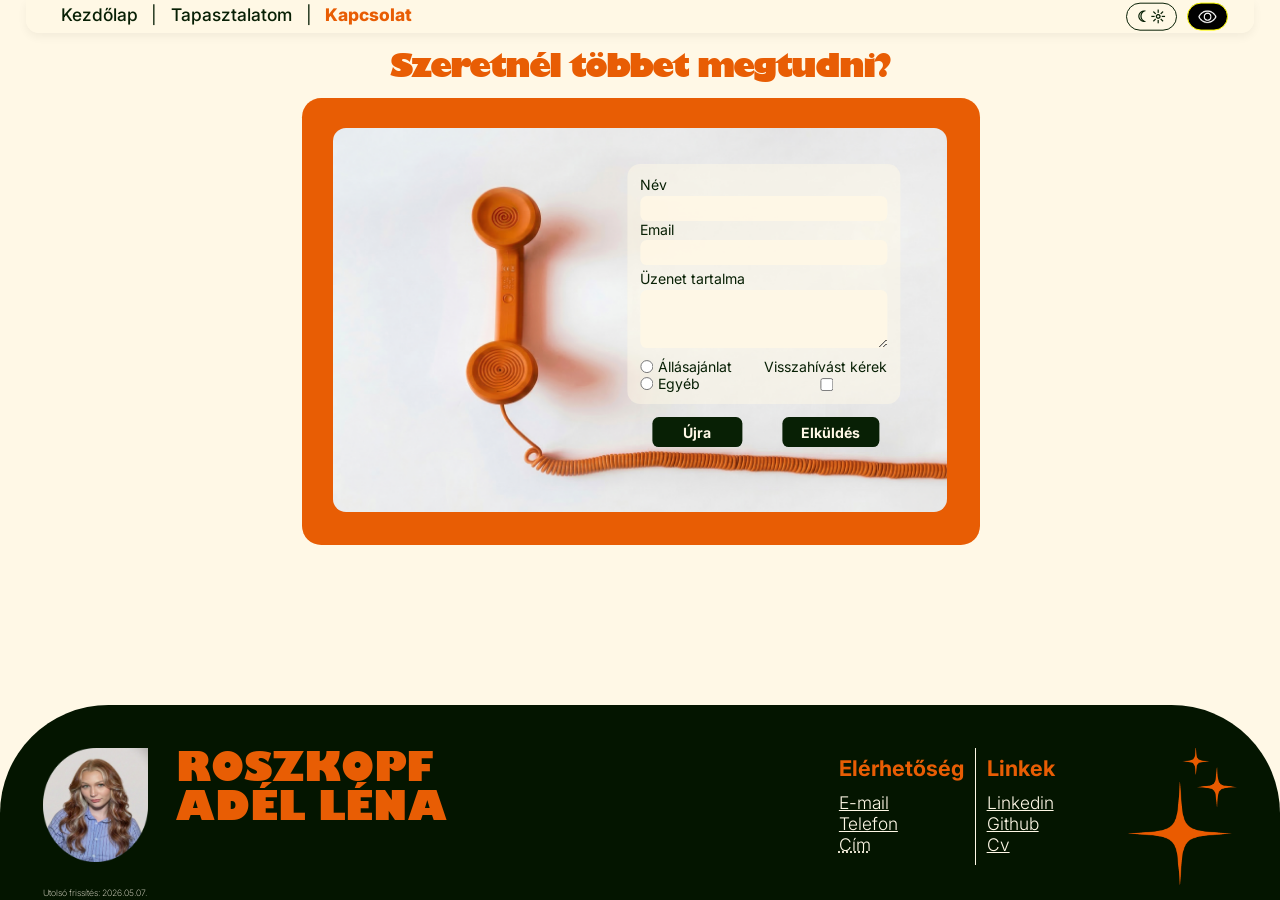
==== commit 166e9e73: "valid" ====
--- a/kapcsolat.html
+++ b/kapcsolat.html
@@ -2,12 +2,12 @@
 <html lang="hu">
 
 <head>
-  <meta charset="UTF-8" />
-  <meta name="viewport" content="width=device-width, initial-scale=1.0" />
+  <meta charset="UTF-8">
+  <meta name="viewport" content="width=device-width, initial-scale=1.0">
   <title>Kapcsolat - Roszkopf Adél</title>
-  <link rel="icon" type="image/png" href="media/favicon.png" />
-  <link rel="stylesheet" href="stilus/stilus.css" />
-  <link rel="stylesheet" href="stilus/nyomtatas.css" media="print" />
+  <link rel="icon" type="image/png" href="media/favicon.png">
+  <link rel="stylesheet" href="stilus/stilus.css">
+  <link rel="stylesheet" href="stilus/nyomtatas.css" media="print">
 </head>
 
 <body>
@@ -36,11 +36,11 @@
           <form action="mailto:roszkopf.adel@gmail.com" method="post" enctype="text/plain">
             <div class="form_field">
               <label for="name">Név</label>
-              <input type="text" id="name" name="name" required maxlength="80" />
+              <input type="text" id="name" name="name" required maxlength="80">
             </div>
             <div class="form_field">
               <label for="email">Email</label>
-              <input type="email" id="email" name="email" required maxlength="100" />
+              <input type="email" id="email" name="email" required maxlength="100">
             </div>
             <div class="form_field textarea_field">
               <label for="message">Üzenet tartalma</label>
@@ -49,19 +49,19 @@
             <div class="form_options_container">
               <div class="form_options">
                 <div class="option_group">
-                  <input type="radio" id="allasajanlat" name="category" value="allasajanlat" />
+                  <input type="radio" id="allasajanlat" name="category" value="allasajanlat">
                   <label for="allasajanlat">Állásajánlat</label>
                 </div>
 
                 <div class="option_group">
-                  <input type="radio" id="egyeb" name="category" value="egyeb" />
+                  <input type="radio" id="egyeb" name="category" value="egyeb">
                   <label for="egyeb">Egyéb</label>
                 </div>
               </div>
               <div class="checkbox_container">
                 <div class="standalone_check">
                   <label for="check1">Visszahívást kérek</label>
-                  <input type="checkbox" id="check1" name="check1" />
+                  <input type="checkbox" id="check1" name="check1">
                 </div>
               </div>
             </div>
@@ -79,14 +79,14 @@
   <footer>
     <div class="footer_left">
       <a href="media/footer1.png" target="_blank">
-        <img class="footer_profil" src="media/footer_profil.png" alt="Roszkopf Adél" />
+        <img class="footer_profil" src="media/footer_profil.png" alt="Roszkopf Adél">
       </a>
-      <div class="footer_nev">ROSZKOPF<br />ADÉL LÉNA</div>
+      <div class="footer_nev">ROSZKOPF<br>ADÉL LÉNA</div>
     </div>
     <div class="footer_right">
       <div class="footer_felsorolasok">
         <div class="footer_elerhetosegek">
-          <h4>Elérhetőség</h4>
+          <h2>Elérhetőség</h2>
           <ul>
             <li><a href="mailto:roszkopf.adel@gmail.com">E-mail</a></li>
             <li><a href="tel:+36204202442">Telefon</a></li>
@@ -94,7 +94,7 @@
           </ul>
         </div>
         <div class="footer_linkek">
-          <h4>Linkek</h4>
+          <h2>Linkek</h2>
           <ul>
             <li><a href="https://www.linkedin.com/in/adellenaroszkopf/" target="_blank">Linkedin</a></li>
             <li><a href="https://github.com/radel01" target="_blank">Github</a></li>
@@ -102,7 +102,7 @@
           </ul>
         </div>
       </div>
-      <img class="footer_csillag" src="media/csillag2.png" alt="Csillag dekoráció" />
+      <img class="footer_csillag" src="media/csillag2.png" alt="Csillag dekoráció">
     </div>
     <div class="footer_bottom">
       Utolsó frissítés: <time datetime="2026-05-07">2026.05.07.</time>
--- a/stilus/stilus.css
+++ b/stilus/stilus.css
@@ -10,7 +10,6 @@
   font-weight: 100 900;
   font-style: normal;
 }
-
 html {
   background-color: #fff8e6;
 }
@@ -32,7 +31,6 @@
   padding-right: 2.03vw;
   flex-grow: 1;
 }
-
 h1,
 h2,
 h3,
@@ -54,7 +52,6 @@
   height: auto;
   display: block;
 }
-
 .focim {
   position: absolute;
   top: 61%;
@@ -97,7 +94,6 @@
   margin-bottom: 0;
   margin-left: 3.39vw;
 }
-
 .meg_cim {
   clear: right;
   margin-top: 0.85vw;
@@ -124,13 +120,11 @@
   margin-top: 0;
   height: 33.9vw;
 }
-
 .kezdolap_harmadik {
   height: 44.07vw;
   padding-top: 8.81vw;
   padding-bottom: 2.03vw;
 }
-
 .harmadik_grid {
   display: grid;
   grid-template-columns: 1fr 1fr 1fr;
@@ -164,7 +158,6 @@
   z-index: 2;
   display: block;
 }
-
 .utolso_csillag {
   position: absolute;
   z-index: 1;
@@ -191,7 +184,6 @@
   margin-right: -0.68vw;
   letter-spacing: 0.0713em;
 }
-
 /* --------------------nav--------------------- */
 header {
   position: sticky;
@@ -228,7 +220,6 @@
   color: #e85d04;
   font-weight: 800;
 }
-
 /* --------------------footer--------------------- */
 footer {
   background-color: #082005;
@@ -267,7 +258,8 @@
 .footer_felsorolasok li {
   font-size: 1.36vw;
 }
-footer h4 {
+footer h3, footer h2 {
+  font-family: Inter;
   font-size: 1.69vw;
   margin-bottom: 0.85vw;
   padding-top: 0;
@@ -278,7 +270,6 @@
   margin-right: 0.85vw;
   padding-right: 0.85vw;
 }
-
 .footer_left {
   display: grid;
   grid-template-columns: 1fr 5fr;
@@ -314,14 +305,12 @@
   padding-top: 1vw;
   margin-bottom: 5vw;
 }
-
 .kapcsolat_cim {
   margin-top: 0;
   margin-bottom: 3.2vw;
   font-size: 2.5vw;
   letter-spacing: -2px;
 }
-
 .form_kontener {
   position: relative;
   width: 50%;
@@ -351,7 +340,6 @@
   background-repeat: no-repeat;
   aspect-ratio: 16 / 10;
 }
-
 .form_box {
   position: absolute;
   top: 40.5%;
@@ -368,18 +356,15 @@
   gap: 0.5vw;
   align-content: start;
 }
-
 .form_field {
   display: flex;
   flex-direction: column;
   text-align: left;
 }
-
 .form_field label {
   font-size: 1.1vw;
   margin-bottom: 0.2vw;
 }
-
 .form_field input,
 .form_field textarea {
   font-family: "Inter", sans-serif;
@@ -396,7 +381,6 @@
 .form_field textarea {
   background-color: rgba(255, 248, 230, 0.9);
 }
-
 .textarea_field label {
   margin-top: 0.4vw;
 }
@@ -404,7 +388,6 @@
   display: grid;
   grid-template-columns: 1fr 1fr;
 }
-
 .form_options {
   align-items: center;
   gap: 1.2vw;
@@ -418,22 +401,18 @@
   margin-bottom: 0.8vw;
   font-size: 1.1vw;
 }
-
 .option_group {
   display: flex;
   align-items: center;
   gap: 0.4vw;
 }
-
 .option_group input[type="radio"] {
   width: auto;
   margin: 0;
 }
-
 .standalone_check {
   margin-left: auto;
 }
-
 .form_buttons {
   display: grid;
   grid-template-columns: 1fr 1fr;
@@ -442,7 +421,6 @@
   margin-top: 1vw;
   justify-items: center;
 }
-
 .form_buttons button {
   font-family: "Inter", sans-serif;
   font-size: 1.1vw;
@@ -457,7 +435,6 @@
   cursor: pointer;
   transition: background-color 0.3s ease;
 }
-
 .form_buttons button:hover {
   background-color: #e85d04;
 }
@@ -573,11 +550,10 @@
   text-align: left;
   margin-bottom: 10px;
 }
-
 .tablazat summary {
   cursor: pointer;
   font-weight: bold;
-  color: #e85d04; /* A narancssárga színedhez igazítva */
+  color: #e85d04;
 }
 .tablazat th,
 .tablazat td {
@@ -655,7 +631,6 @@
   display: grid;
   grid-template-columns: 1fr 1fr;
 }
-
 .bodoo_jobb {
   width: 45vw;
   justify-self: end;
@@ -682,7 +657,6 @@
   margin: 0;
   padding: 0;
 }
-
 figcaption {
   font-size: 0.9rem;
   color: #555;
@@ -713,13 +687,11 @@
 body.sotet-mod .form_box {
   background-color: #082005c4 !important;
 }
-
 #tema_gomb:hover {
   background-color: #e85d04;
   color: white;
   border-color: #e85d04;
 }
-
 footer {
   background-color: #041500;
 }
@@ -787,7 +759,6 @@
   justify-content: center;
   align-items: center;
 }
-/* Válaszd ki a gombodon belüli képet */
 #akadalymentes_gomb img {
   height: 1.5vw;
   width: auto;
@@ -796,9 +767,7 @@
 body.akadalymentes-mod .tapasztalat_negyedik {
   margin-bottom: 10vw;
 }
-
 /* --------------------------------------------------RESZPONZÍV NÉZETEK--------------------------------------------------------- */
-
 @media screen and (max-width: 900px) {
   .hosszu_szoveg {
     font-size: 2.2vw;
@@ -849,22 +818,18 @@
     flex-direction: column;
     gap: 3vw;
   }
-
   .bal_oldal,
   .jobb_oldal {
     height: auto;
   }
-
   .jobb_oldal {
     order: 1;
     display: flex;
     flex-direction: column;
   }
-
   .bal_oldal {
     order: 2;
   }
-
   .ismerj_cim {
     font-size: 14vw;
     text-align: left;
@@ -872,7 +837,6 @@
     position: relative;
     z-index: 2;
   }
-
   .meg_cim {
     order: 1;
     float: none;
@@ -881,7 +845,6 @@
     margin: 0;
     margin-top: -2vw;
   }
-
   .hosszu_szoveg {
     order: 2;
     margin-top: 3vw;
@@ -894,15 +857,12 @@
       "jobb jobb"
       "jobb jobb";
   }
-
   .jobb_oldal {
     grid-area: jobb;
   }
-
   .bal_oldal {
     height: 0;
   }
-
   .kod_kep {
     order: 3;
     float: none;
@@ -910,7 +870,6 @@
     margin: 0;
     grid-area: kep;
   }
-
   .levelek_kep {
     visibility: hidden;
   }
@@ -959,17 +918,13 @@
   body.akadalymentes-mod header a.active {
     font-size: 3.4vw !important;
   }
-
   @media (max-width: 900px) {
-    /* 1. A fő konténer legyen széles és rugalmas */
     .form_kontener {
       width: 90%;
       margin: 2vw auto 10vw auto;
       position: relative;
-      height: auto; /* Engedjük, hogy a tartalom nyújtsa meg */
+      height: auto;
     }
-
-    /* 2. A narancs háttér legyen fix alap, ami mögöttük van */
     .narancs_hatter {
       position: absolute;
       top: -2vw;
@@ -977,10 +932,7 @@
       width: calc(100% + 4vw);
       height: 58vw;
       z-index: -1;
-      /* A height: 55vw-t töröld ki vagy írd felül auto-ra! */
     }
-
-    /* 3. A kép maradjon felül */
     .kapcsolat_kep {
       width: 100%;
       height: auto;
@@ -988,21 +940,18 @@
       top: 0;
       left: 0;
     }
-
     .form_box {
       position: absolute;
       top: 0;
       left: 0;
       left: 68%;
       top: 50%;
-      width: 55%;
+      width: 50%;
       margin-top: -5vw;
       padding: 4vw;
       height: auto;
       grid-template-columns: 1fr;
     }
-
-    /* Gombok elrendezése */
     .form_buttons {
       grid-template-columns: 1fr 1fr;
       gap: 2vw;
@@ -1024,7 +973,6 @@
     font-size: 1.6vw;
   }
 }
-
 @media screen and (max-width: 600px) {
   .fo_kontener {
     display: flex;
@@ -1032,7 +980,6 @@
     align-items: center;
     padding: 20px;
   }
-
   .kod_kep {
     border-radius: 15px;
     order: 1;
@@ -1041,7 +988,6 @@
     margin-top: 5vw;
     margin-bottom: 0;
   }
-
   .hosszu_szoveg {
     font-size: 3.5vw;
     order: 3;
@@ -1087,7 +1033,6 @@
     text-align: center;
     margin-right: 0;
   }
-
   .kezdolap_masodik {
     height: auto;
     padding-bottom: 0vw;
@@ -1123,14 +1068,12 @@
   .levelek_kep {
     visibility: hidden;
   }
-
   .kapcsolat_cim {
     font-size: 5.5vw;
   }
   #akadalymentes_gomb img {
     height: 3.3vw;
   }
-
   .form_field label,
   .form_field input,
   .form_field textarea,
@@ -1139,26 +1082,23 @@
   .form_buttons button {
     font-size: 1.6vw;
   }
-  /* 1. Szekció: Tapasztalatom cím és kép */
   .tapasztalat_elso {
-    grid-template-columns: 1fr; /* Egy oszlop */
+    grid-template-columns: 1fr;
     height: auto;
     padding-bottom: 5vw;
     text-align: center;
   }
   .fokep_tarolo {
-    width: 80%; /* Mobilon legyen hangsúlyosabb a kép */
+    width: 80%;
     padding-left: 0;
     margin: 0 auto;
   }
   .Tcim1,
   .Tcim2 {
-    font-size: 18vw; /* Megnöveljük a betűt, hogy kitöltse a szélességet */
+    font-size: 18vw;
     text-align: center;
     padding-left: 0;
   }
-
-  /* 2. Szekció: Mérföldkövek és Táblázat */
   .tapasztalat_masodik {
     height: auto;
     margin-top: 10vw;
@@ -1178,8 +1118,6 @@
   .tablazat table {
     font-size: 3vw;
   }
-
-  /* 3. Szekció: Projektek és Videó */
   .tapasztalat_harmadik {
     height: auto;
     margin-top: 15vw;
@@ -1190,36 +1128,34 @@
   .tapasztalat_harmadik h2 {
     text-align: center;
     font-size: 10vw;
-    order: 1; /* Cím legfelül */
+    order: 1;
   }
   .video_tarolo {
     float: none;
     width: 100%;
     padding-right: 0;
-    order: 2; /* Videó a cím alá */
+    order: 2;
     margin-bottom: 5vw;
   }
   .video_szoveg {
-    order: 3; /* Szöveg a videó alá */
+    order: 3;
     font-size: 3.5vw;
   }
   .video-leiras summary,
   .leiras-tartalom {
     font-size: 3vw;
   }
-
-  /* 4. Szekció: Bodoo Projekt */
   .tapasztalat_negyedik {
     height: auto;
     margin-top: 15vw;
     font-size: 3.5vw;
   }
   .bodoo_grid {
-    grid-template-columns: 1fr; /* Egymás alá kerül a lista és a kép */
+    grid-template-columns: 1fr;
     gap: 8vw;
   }
   .bodoo_bal {
-    order: 2; /* Szöveg alulra */
+    order: 2;
   }
   .bodoo_jobb {
     width: 100%;
@@ -1248,29 +1184,26 @@
 }
 @keyframes csillogas {
   0% {
-    transform: scale(1); /* Kezdőállapot: 100%-os, normál méret */
+    transform: scale(1);
   }
   50% {
-    transform: scale(1.2); /* Féltávnál: megnő az 1.2-szeresére (120%) */
+    transform: scale(1.2);
   }
   100% {
-    transform: scale(1); /* Visszaáll a végére a normál méretre */
-  }
-}
-/* Balról beúszó animáció */
+    transform: scale(1);
+  }
+}
 @keyframes uszasBalrol {
   from {
-    transform: translateX(-100px); /* 100 pixellel balabbról indul */
+    transform: translateX(-100px);
   }
   to {
-    transform: translateX(0); /* Megérkezik az eredeti helyére */
-  }
-}
-
-/* Jobbról beúszó animáció */
+    transform: translateX(0);
+  }
+}
 @keyframes uszasJobbrol {
   from {
-    transform: translateX(100px); /* 100 pixellel jobbról indul */
+    transform: translateX(100px);
   }
   to {
     transform: translateX(0);
@@ -1279,10 +1212,10 @@
 @keyframes uszasLentrol {
   from {
     opacity: 0;
-    transform: translateY(50px); /* 50 pixellel lejjebbről indul */
+    transform: translateY(50px);
   }
   to {
     opacity: 1;
-    transform: translateY(0); /* Beáll az eredeti helyére */
-  }
-}
+    transform: translateY(0);
+  }
+}
--- a/stilus/nyomtatas.css
+++ b/stilus/nyomtatas.css
@@ -6,19 +6,16 @@
 #akadalymentes_gomb {
   display: none !important;
 }
-
 video,
 .video_tarolo,
 .video-leiras {
   display: none !important;
 }
-
 img {
   max-width: 40% !important;
   height: auto !important;
   display: block;
 }
-
 body {
   background-color: transparent !important;
   color: #000000 !important;
@@ -27,7 +24,6 @@
   margin: 0;
   padding: 0;
 }
-
 main,
 #fo-tartalom {
   width: 100% !important;
